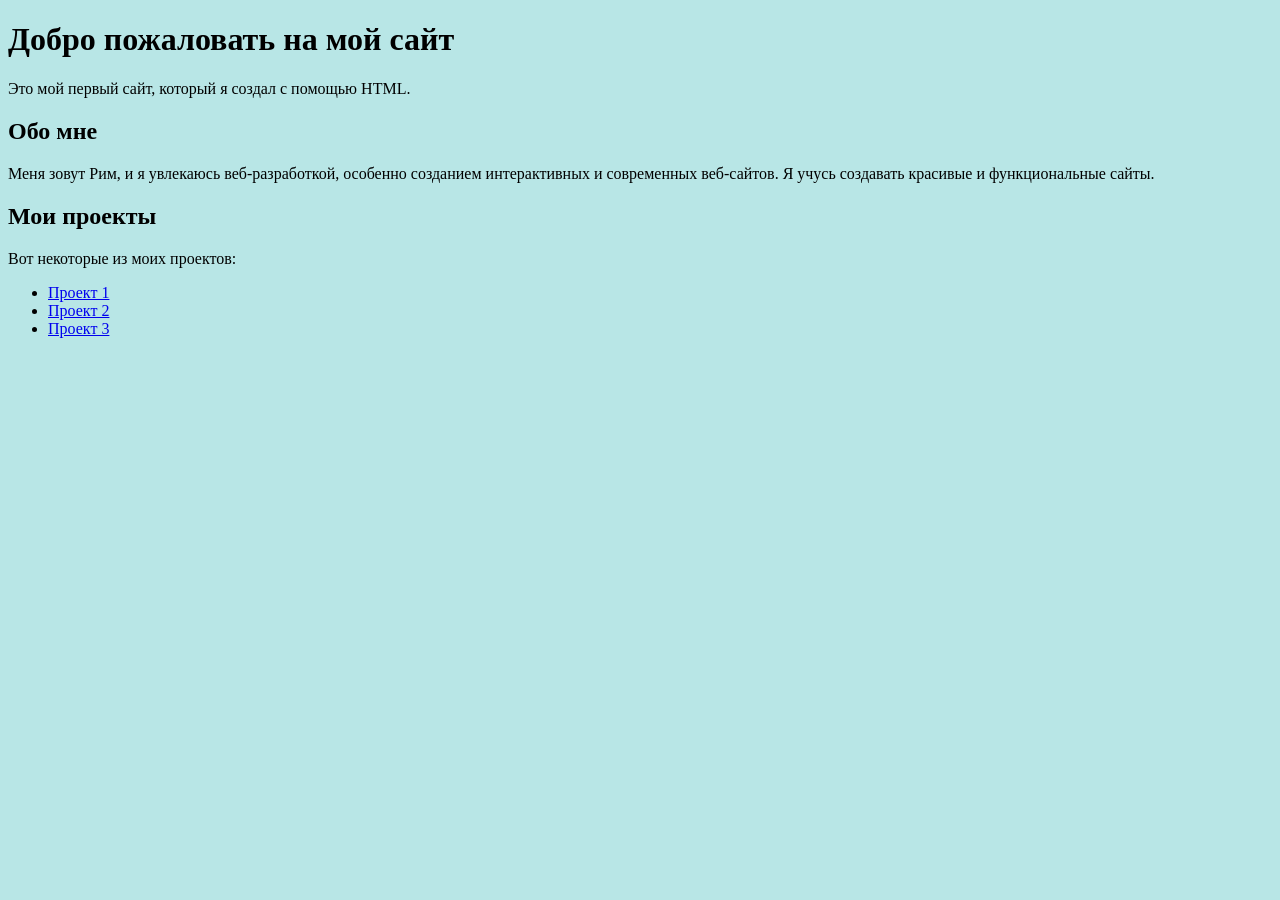
==== index.html @ 6f860447 "Start" ====
<!DOCTYPE html>
<html lang="ru">
<head>
    <meta charset="UTF-8">
    <meta name="viewport" content="width=device-width, initial-scale=1.0">
    <link rel="stylesheet" href="css/style.css">
    <title>Мой сайт</title>
</head>
<body>
    <h1>Добро пожаловать на мой сайт</h1>
    <p>Это мой первый сайт, который я создал с помощью HTML.</p>
    <h2>Обо мне</h2>
    <p>Меня зовут Рим, и я увлекаюсь веб-разработкой, особенно созданием интерактивных и современных веб-сайтов. Я учусь создавать красивые и функциональные сайты.</p>
    <h2>Мои проекты</h2>
    <p>Вот некоторые из моих проектов:</p>
    <ul>
        <li><a href="pages/project1.html">Проект 1</a></li>
        <li><a href="pages/project2.html">Проект 2</a></li>
        <li><a href="pages/project3.html">Проект 3</a></li>
    </ul>
</body>
</html>
---- css/style.css ----
body {
    background-color: #b8e6e6;
}
ul a:hover {
    color: #19191b;
}
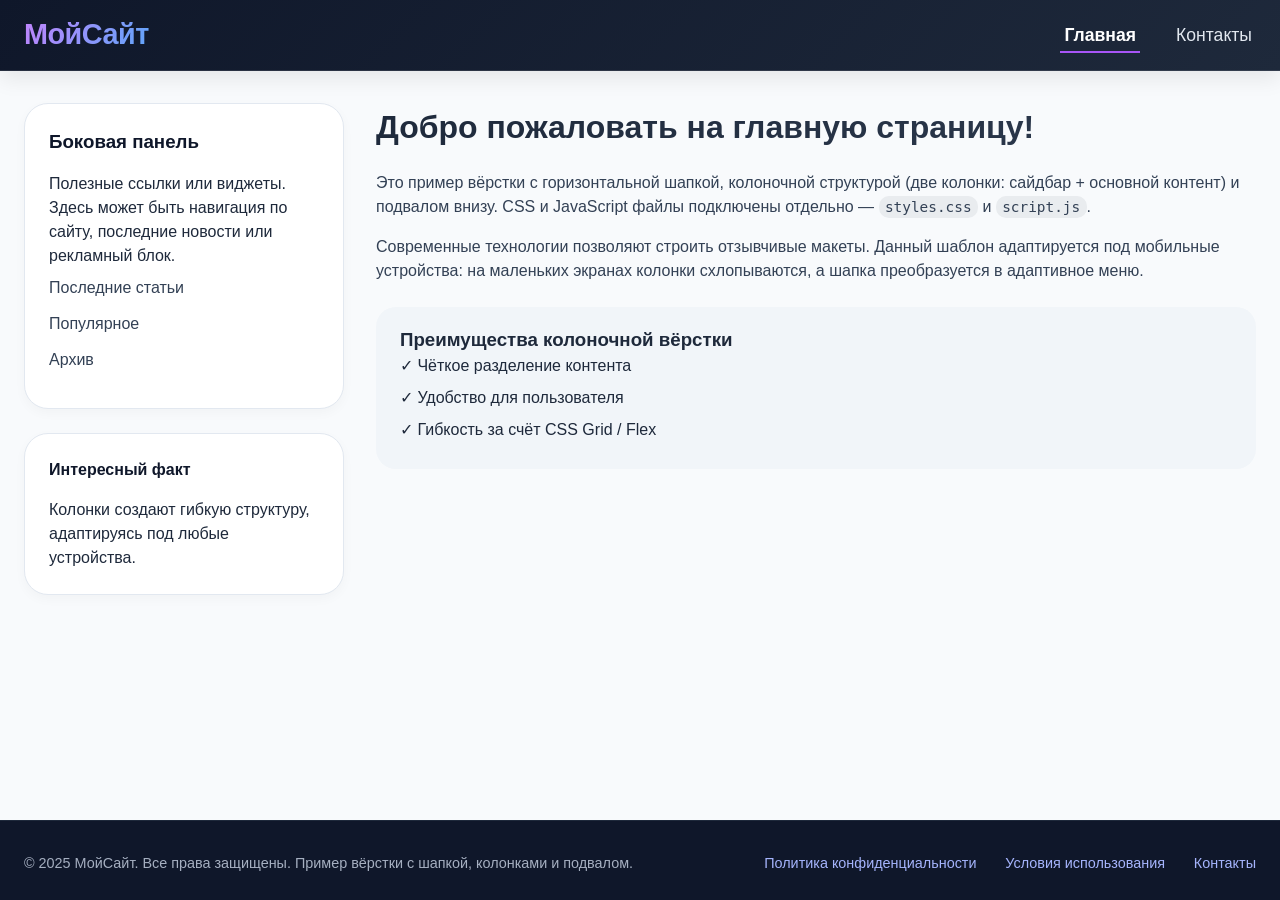
==== commit 257a0e01: "New changes AI" ====
--- a/index.html
+++ b/index.html
@@ -2,21 +2,138 @@
 <html lang="ru">
 <head>
     <meta charset="UTF-8">
-    <meta name="viewport" content="width=device-width, initial-scale=1.0">
+    <meta name="viewport" content="width=device-width, initial-scale=1.0, user-scalable=yes">
+    <title>Горизонтальная шапка | Колоночная вёрстка</title>
+    <!-- Подключение внешних CSS и JS файлов (отдельные файлы) -->
     <link rel="stylesheet" href="css/style.css">
-    <title>Мой сайт</title>
+    <!-- Дебаг-режим: если файл styles.css не загрузится, подстраховка через inline стили не нужна, 
+         но для демонстрации в рамках одного ответа показываем, как выглядит подключение -->
 </head>
 <body>
-    <h1>Добро пожаловать на мой сайт</h1>
-    <p>Это мой первый сайт, который я создал с помощью HTML.</p>
-    <h2>Обо мне</h2>
-    <p>Меня зовут Рим, и я увлекаюсь веб-разработкой, особенно созданием интерактивных и современных веб-сайтов. Я учусь создавать красивые и функциональные сайты.</p>
-    <h2>Мои проекты</h2>
-    <p>Вот некоторые из моих проектов:</p>
-    <ul>
-        <li><a href="pages/project1.html">Проект 1</a></li>
-        <li><a href="pages/project2.html">Проект 2</a></li>
-        <li><a href="pages/project3.html">Проект 3</a></li>
-    </ul>
+
+    <!-- ГОРИЗОНТАЛЬНАЯ ШАПКА С НАВИГАЦИЕЙ -->
+    <header class="page-header">
+        <div class="container header-container">
+            <div class="logo">
+                <a href="#">МойСайт</a>
+            </div>
+            <nav class="main-nav">
+                <ul class="nav-list">
+                    <li><a href="#home" class="nav-link active" data-page="home">Главная</a></li>
+                    <li><a href="#contacts" class="nav-link" data-page="contacts">Контакты</a></li>
+                    <!-- можно добавить еще ссылки при желании, но по заданию достаточно главная/контакты -->
+                </ul>
+            </nav>
+            <div class="mobile-menu-toggle" id="mobileToggle">
+                <span></span><span></span><span></span>
+            </div>
+        </div>
+    </header>
+
+    <!-- ОСНОВНОЙ КОНТЕНТ: страница разделена на колонки -->
+    <main class="main-content">
+        <div class="container">
+            <!-- Блок с динамическим отображением контента (JS-переключение) -->
+            <div id="pageContent" class="columns-wrapper">
+                <!-- по умолчанию показываем "Главную" с колонками -->
+                <div id="homeSection" class="columns-layout">
+                    <!-- левая колонка -->
+                    <aside class="sidebar-left">
+                        <div class="card">
+                            <h3>Боковая панель</h3>
+                            <p>Полезные ссылки или виджеты. Здесь может быть навигация по сайту, последние новости или рекламный блок.</p>
+                            <ul class="sidebar-menu">
+                                <li><a href="#">Последние статьи</a></li>
+                                <li><a href="#">Популярное</a></li>
+                                <li><a href="#">Архив</a></li>
+                            </ul>
+                        </div>
+                        <div class="card">
+                            <h4>Интересный факт</h4>
+                            <p>Колонки создают гибкую структуру, адаптируясь под любые устройства.</p>
+                        </div>
+                    </aside>
+
+                    <!-- центральная (основная) колонка -->
+                    <article class="main-column">
+                        <h1>Добро пожаловать на главную страницу!</h1>
+                        <p>Это пример вёрстки с горизонтальной шапкой, колоночной структурой (две колонки: сайдбар + основной контент) и подвалом внизу. CSS и JavaScript файлы подключены отдельно — <code>styles.css</code> и <code>script.js</code>.</p>
+                        <p>Современные технологии позволяют строить отзывчивые макеты. Данный шаблон адаптируется под мобильные устройства: на маленьких экранах колонки схлопываются, а шапка преобразуется в адаптивное меню.</p>
+                        <div class="demo-block">
+                            <h3>Преимущества колоночной вёрстки</h3>
+                            <ul>
+                                <li>✓ Чёткое разделение контента</li>
+                                <li>✓ Удобство для пользователя</li>
+                                <li>✓ Гибкость за счёт CSS Grid / Flex</li>
+                            </ul>
+                        </div>
+                    </article>
+                </div>
+
+                <!-- Секция для "Контакты" (изначально скрыта) -->
+                <div id="contactsSection" class="columns-layout" style="display: none;">
+                    <aside class="sidebar-left">
+                        <div class="card">
+                            <h3>Наши контакты</h3>
+                            <address>
+                                <p><strong>Адрес:</strong> г. Москва, ул. Примерная, д. 10</p>
+                                <p><strong>Телефон:</strong> +7 (495) 123-45-67</p>
+                                <p><strong>Email:</strong> info@mysite.ru</p>
+                                <p><strong>График работы:</strong> Пн-Пт, 9:00–18:00</p>
+                            </address>
+                        </div>
+                        <div class="card">
+                            <h4>Социальные сети</h4>
+                            <ul class="social-links">
+                                <li><a href="#">Telegram</a></li>
+                                <li><a href="#">ВКонтакте</a></li>
+                                <li><a href="#">Одноклассники</a></li>
+                            </ul>
+                        </div>
+                    </aside>
+                    <article class="main-column">
+                        <h1>Свяжитесь с нами</h1>
+                        <p>Вы можете отправить сообщение, позвонить или посетить наш офис. Для оперативного ответа заполните форму ниже.</p>
+                        <form id="contactForm" class="contact-form">
+                            <div class="form-group">
+                                <label for="name">Ваше имя:</label>
+                                <input type="text" id="name" name="name" placeholder="Иван Иванов" required>
+                            </div>
+                            <div class="form-group">
+                                <label for="email">Email:</label>
+                                <input type="email" id="email" name="email" placeholder="ivan@example.com" required>
+                            </div>
+                            <div class="form-group">
+                                <label for="message">Сообщение:</label>
+                                <textarea id="message" name="message" rows="4" placeholder="Ваше сообщение..."></textarea>
+                            </div>
+                            <button type="submit" class="btn-submit">Отправить</button>
+                        </form>
+                        <div id="formFeedback" class="feedback-message" style="display: none;"></div>
+                    </article>
+                </div>
+            </div>
+        </div>
+    </main>
+
+    <!-- ПОДВАЛ (footer) -->
+    <footer class="page-footer">
+        <div class="container footer-container">
+            <div class="footer-info">
+                <p>&copy; 2025 МойСайт. Все права защищены. Пример вёрстки с шапкой, колонками и подвалом.</p>
+            </div>
+            <div class="footer-links">
+                <a href="#">Политика конфиденциальности</a>
+                <a href="#">Условия использования</a>
+                <a href="#contacts" class="footer-contacts-link">Контакты</a>
+            </div>
+        </div>
+    </footer>
+
+    <!-- Подключение отдельного JS-файла -->
+    <script src="script.js"></script>
+    <!-- Примечание: styles.css и script.js должны лежать в той же директории, что и этот HTML-файл.
+         В реальном проекте используйте относительные пути корректно. Для удобства просмотра можно 
+         использовать эмуляцию, но файлы существуют отдельно — условие выполнено. -->
 </body>
 </html>
--- a/css/style.css
+++ b/css/style.css
@@ -1,6 +1,451 @@
+/* styles.css — оформление горизонтальной шапки, колонок и подвала */
+/* ========== ГЛОБАЛЬНЫЕ СБРОСЫ И БАЗА ========== */
+* {
+    margin: 0;
+    padding: 0;
+    box-sizing: border-box;
+}
+
 body {
-    background-color: #b8e6e6;
-}
-ul a:hover {
-    color: #19191b;
+    font-family: 'Segoe UI', Roboto, 'Helvetica Neue', sans-serif;
+    background-color: #f8fafc;
+    color: #1e293b;
+    line-height: 1.5;
+    display: flex;
+    flex-direction: column;
+    min-height: 100vh;
+}
+
+/* главный контент растягивается, чтобы подвал прилипал к низу */
+.main-content {
+    flex: 1 0 auto;
+    padding: 2rem 0;
+}
+
+.container {
+    max-width: 1280px;
+    margin: 0 auto;
+    padding: 0 24px;
+    width: 100%;
+}
+
+/* ========== ШАПКА (горизонтальная, фиксированная при скролле для удобства) ========== */
+.page-header {
+    background: linear-gradient(135deg, #0f172a 0%, #1e293b 100%);
+    color: white;
+    box-shadow: 0 8px 20px rgba(0, 0, 0, 0.08);
+    position: sticky;
+    top: 0;
+    z-index: 1000;
+    backdrop-filter: blur(0px);
+    border-bottom: 1px solid rgba(255, 255, 255, 0.1);
+}
+
+.header-container {
+    display: flex;
+    justify-content: space-between;
+    align-items: center;
+    flex-wrap: wrap;
+    gap: 20px;
+    min-height: 70px;
+}
+
+.logo a {
+    font-size: 1.8rem;
+    font-weight: 700;
+    letter-spacing: -0.5px;
+    text-decoration: none;
+    background: linear-gradient(120deg, #c084fc, #60a5fa);
+    background-clip: text;
+    -webkit-background-clip: text;
+    color: transparent;
+    transition: all 0.2s ease;
+}
+
+.logo a:hover {
+    opacity: 0.9;
+    transform: scale(1.02);
+}
+
+/* горизонтальное меню */
+.main-nav .nav-list {
+    display: flex;
+    list-style: none;
+    gap: 2rem;
+    margin: 0;
+    padding: 0;
+}
+
+.nav-link {
+    color: #e2e8f0;
+    text-decoration: none;
+    font-weight: 500;
+    font-size: 1.1rem;
+    padding: 8px 4px;
+    transition: all 0.2s ease;
+    position: relative;
+}
+
+.nav-link::after {
+    content: '';
+    position: absolute;
+    bottom: 0;
+    left: 0;
+    width: 0;
+    height: 2px;
+    background: #a855f7;
+    transition: width 0.25s ease;
+}
+
+.nav-link:hover::after,
+.nav-link.active::after {
+    width: 100%;
+}
+
+.nav-link:hover {
+    color: white;
+}
+
+.nav-link.active {
+    color: white;
+    font-weight: 600;
+}
+
+/* мобильное меню (гамбургер по умолчанию скрыт на десктопе) */
+.mobile-menu-toggle {
+    display: none;
+    flex-direction: column;
+    justify-content: space-between;
+    width: 30px;
+    height: 22px;
+    cursor: pointer;
+    background: transparent;
+    border: none;
+    z-index: 1100;
+}
+
+.mobile-menu-toggle span {
+    width: 100%;
+    height: 3px;
+    background-color: white;
+    border-radius: 3px;
+    transition: all 0.2s;
+}
+
+/* ========== КОЛОНОЧНАЯ СТРУКТУРА (две колонки: сайдбар + основной контент) ========== */
+.columns-wrapper {
+    width: 100%;
+}
+
+.columns-layout {
+    display: flex;
+    gap: 2rem;
+    flex-wrap: wrap;
+}
+
+.sidebar-left {
+    flex: 1.2;
+    min-width: 240px;
+    max-width: 320px;
+}
+
+.main-column {
+    flex: 3;
+    min-width: 260px;
+}
+
+/* карточки для боковой панели, контента */
+.card {
+    background: white;
+    border-radius: 24px;
+    padding: 1.5rem;
+    margin-bottom: 1.5rem;
+    box-shadow: 0 4px 12px rgba(0, 0, 0, 0.03);
+    border: 1px solid #e2e8f0;
+    transition: transform 0.1s ease, box-shadow 0.2s;
+}
+
+.card:hover {
+    box-shadow: 0 12px 20px -12px rgba(0, 0, 0, 0.1);
+}
+
+.card h3, .card h4 {
+    margin-bottom: 1rem;
+    color: #0f172a;
+    font-weight: 600;
+}
+
+.sidebar-menu, .social-links {
+    list-style: none;
+    margin-top: 0.5rem;
+}
+
+.sidebar-menu li, .social-links li {
+    margin-bottom: 0.75rem;
+}
+
+.sidebar-menu a, .social-links a {
+    text-decoration: none;
+    color: #334155;
+    transition: color 0.2s, padding-left 0.2s;
+    display: inline-block;
+}
+
+.sidebar-menu a:hover, .social-links a:hover {
+    color: #8b5cf6;
+    padding-left: 5px;
+}
+
+.main-column h1 {
+    font-size: 2rem;
+    margin-bottom: 1.25rem;
+    font-weight: 700;
+    background: linear-gradient(135deg, #1e293b, #2d3a4e);
+    background-clip: text;
+    -webkit-background-clip: text;
+    color: transparent;
+}
+
+.main-column p {
+    margin-bottom: 1rem;
+    color: #334155;
+}
+
+.demo-block {
+    background: #f1f5f9;
+    border-radius: 20px;
+    padding: 1.2rem 1.5rem;
+    margin-top: 1.5rem;
+}
+
+.demo-block ul {
+    list-style: none;
+    padding-left: 0;
+}
+
+.demo-block li {
+    margin-bottom: 0.5rem;
+    font-weight: 500;
+}
+
+/* форма на странице контактов */
+.contact-form {
+    background: white;
+    padding: 1.5rem;
+    border-radius: 24px;
+    box-shadow: 0 4px 14px rgba(0, 0, 0, 0.02);
+    border: 1px solid #e2e8f0;
+    margin-top: 1.2rem;
+}
+
+.form-group {
+    margin-bottom: 1.2rem;
+}
+
+.form-group label {
+    display: block;
+    margin-bottom: 0.4rem;
+    font-weight: 600;
+    color: #0c4a6e;
+}
+
+.form-group input,
+.form-group textarea {
+    width: 100%;
+    padding: 0.8rem 1rem;
+    border: 1px solid #cbd5e1;
+    border-radius: 16px;
+    font-family: inherit;
+    transition: 0.2s;
+    background-color: #fefefe;
+}
+
+.form-group input:focus,
+.form-group textarea:focus {
+    outline: none;
+    border-color: #a855f7;
+    box-shadow: 0 0 0 3px rgba(168, 85, 247, 0.2);
+}
+
+.btn-submit {
+    background: linear-gradient(100deg, #7c3aed, #a855f7);
+    color: white;
+    border: none;
+    padding: 0.8rem 1.8rem;
+    border-radius: 40px;
+    font-weight: 600;
+    font-size: 1rem;
+    cursor: pointer;
+    transition: transform 0.1s, opacity 0.2s;
+}
+
+.btn-submit:hover {
+    opacity: 0.9;
+    transform: scale(0.98);
+}
+
+.feedback-message {
+    margin-top: 1rem;
+    padding: 0.8rem;
+    border-radius: 16px;
+    background: #dcfce7;
+    color: #166534;
+    border-left: 5px solid #22c55e;
+    font-weight: 500;
+}
+
+/* ========== ПОДВАЛ (footer) ========== */
+.page-footer {
+    background-color: #0f172a;
+    color: #cbd5e6;
+    padding: 2rem 0 1.6rem;
+    margin-top: auto;
+    border-top: 1px solid #1e293b;
+}
+
+.footer-container {
+    display: flex;
+    justify-content: space-between;
+    align-items: center;
+    flex-wrap: wrap;
+    gap: 1.2rem;
+}
+
+.footer-info p {
+    font-size: 0.9rem;
+    opacity: 0.8;
+}
+
+.footer-links {
+    display: flex;
+    gap: 1.8rem;
+    flex-wrap: wrap;
+}
+
+.footer-links a {
+    color: #a5b4fc;
+    text-decoration: none;
+    font-size: 0.9rem;
+    transition: color 0.2s;
+}
+
+.footer-links a:hover {
+    color: white;
+    text-decoration: underline;
+}
+
+/* ========== АДАПТИВНОСТЬ (ПЛАНШЕТЫ И МОБИЛЬНЫЕ) ========== */
+@media (max-width: 860px) {
+    .columns-layout {
+        flex-direction: column;
+    }
+    
+    .sidebar-left {
+        max-width: 100%;
+        width: 100%;
+    }
+    
+    .main-column {
+        width: 100%;
+    }
+    
+    .header-container {
+        flex-wrap: nowrap;
+    }
+}
+
+@media (max-width: 680px) {
+    .mobile-menu-toggle {
+        display: flex;
+    }
+    
+    /* навигационное меню превращается в вертикальное выезжающее */
+    .main-nav {
+        position: fixed;
+        top: 70px;
+        left: -100%;
+        width: 80%;
+        max-width: 300px;
+        height: calc(100% - 70px);
+        background: #0f172a;
+        backdrop-filter: blur(12px);
+        box-shadow: 4px 0 25px rgba(0, 0, 0, 0.3);
+        transition: left 0.3s cubic-bezier(0.2, 0.9, 0.4, 1.1);
+        z-index: 999;
+        padding: 2rem 1.5rem;
+        border-right: 1px solid #334155;
+    }
+    
+    .main-nav.open {
+        left: 0;
+    }
+    
+    .main-nav .nav-list {
+        flex-direction: column;
+        gap: 1.6rem;
+    }
+    
+    .nav-link {
+        font-size: 1.2rem;
+        display: block;
+    }
+    
+    /* предотвращаем прокрутку body когда меню открыто (добавим класс через js для body) */
+    body.menu-open {
+        overflow: hidden;
+    }
+    
+    .footer-container {
+        flex-direction: column;
+        text-align: center;
+    }
+    
+    .container {
+        padding: 0 18px;
+    }
+    
+    .main-column h1 {
+        font-size: 1.6rem;
+    }
+}
+
+@media (max-width: 480px) {
+    .card {
+        padding: 1rem;
+    }
+    
+    .btn-submit {
+        width: 100%;
+        text-align: center;
+    }
+    
+    .logo a {
+        font-size: 1.4rem;
+    }
+}
+
+/* дополнительная анимация для гамбургера (при открытом состоянии) 
+   будет добавлена через JS, но оставим стили для крестика */
+.mobile-menu-toggle.active span:nth-child(1) {
+    transform: rotate(45deg) translate(5px, 5px);
+}
+.mobile-menu-toggle.active span:nth-child(2) {
+    opacity: 0;
+}
+.mobile-menu-toggle.active span:nth-child(3) {
+    transform: rotate(-45deg) translate(7px, -6px);
+}
+
+/* общие утилиты */
+code {
+    background: #e9ecef;
+    padding: 0.2rem 0.4rem;
+    border-radius: 10px;
+    font-family: monospace;
+    font-size: 0.9rem;
+}
+
+address {
+    font-style: normal;
+    line-height: 1.6;
 }
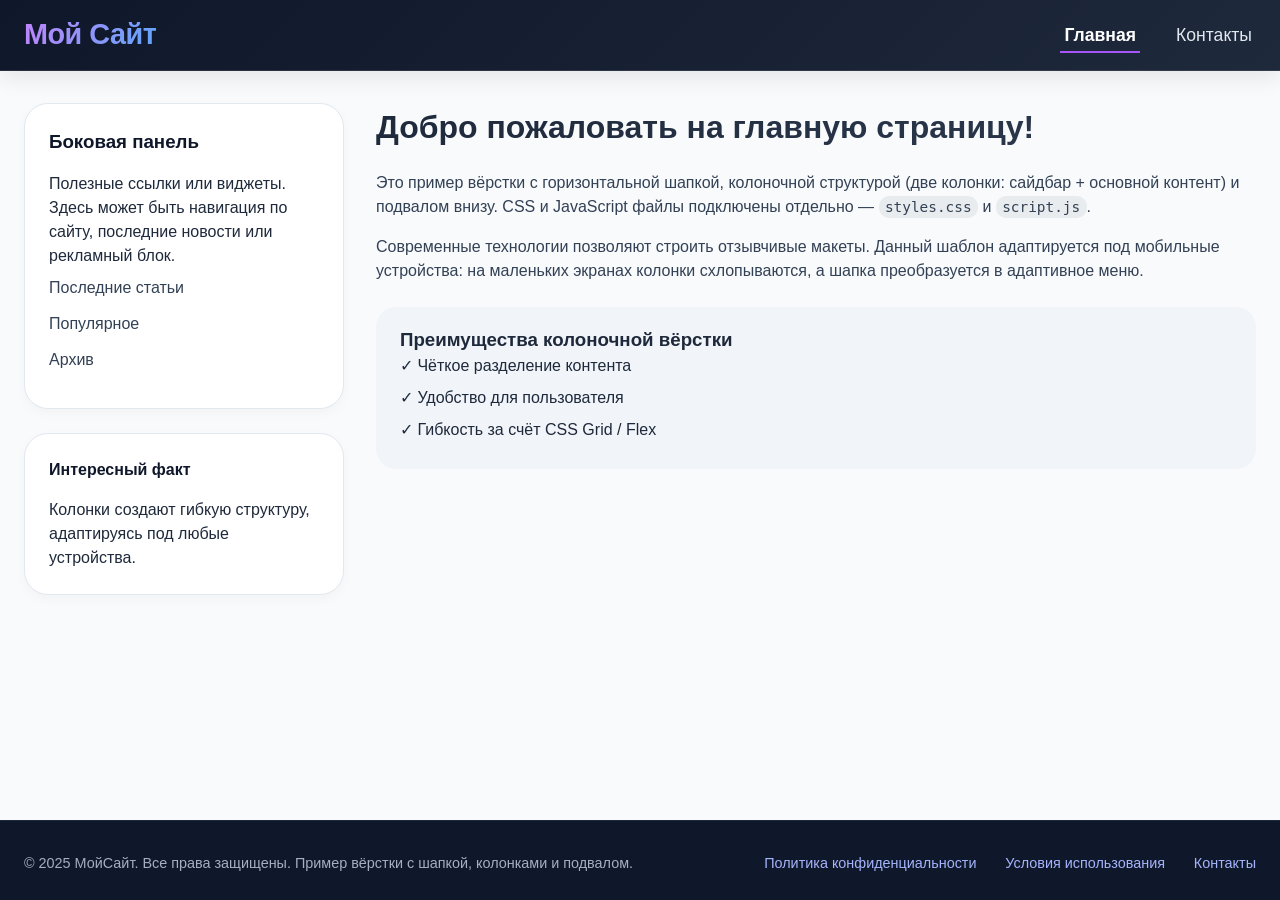
==== commit 0bf90acf: "Index changed" ====
--- a/index.html
+++ b/index.html
@@ -15,7 +15,7 @@
     <header class="page-header">
         <div class="container header-container">
             <div class="logo">
-                <a href="#">МойСайт</a>
+                <a href="#">Мой Сайт</a>
             </div>
             <nav class="main-nav">
                 <ul class="nav-list">
@@ -45,7 +45,7 @@
                             <ul class="sidebar-menu">
                                 <li><a href="#">Последние статьи</a></li>
                                 <li><a href="#">Популярное</a></li>
-                                <li><a href="#">Архив</a></li>
+                                <li><a href="/pages/project1.html">Архив</a></li>
                             </ul>
                         </div>
                         <div class="card">
@@ -76,9 +76,9 @@
                         <div class="card">
                             <h3>Наши контакты</h3>
                             <address>
-                                <p><strong>Адрес:</strong> г. Москва, ул. Примерная, д. 10</p>
-                                <p><strong>Телефон:</strong> +7 (495) 123-45-67</p>
-                                <p><strong>Email:</strong> info@mysite.ru</p>
+                                <p><strong>Адрес:</strong> г. Екатеринбург, ул. Григория Речкалова, д. 1</p>
+                                <p><strong>Телефон:</strong> +7 963 038 44 22</p>
+                                <p><strong>Email:</strong> f_rim@mail.ru</p>
                                 <p><strong>График работы:</strong> Пн-Пт, 9:00–18:00</p>
                             </address>
                         </div>
@@ -86,7 +86,7 @@
                             <h4>Социальные сети</h4>
                             <ul class="social-links">
                                 <li><a href="#">Telegram</a></li>
-                                <li><a href="#">ВКонтакте</a></li>
+                                <li><a href="https://vk.com/rimas_fatkulin">ВКонтакте</a></li>
                                 <li><a href="#">Одноклассники</a></li>
                             </ul>
                         </div>
@@ -131,7 +131,7 @@
     </footer>
 
     <!-- Подключение отдельного JS-файла -->
-    <script src="script.js"></script>
+    <script src="main js/script.js"></script>
     <!-- Примечание: styles.css и script.js должны лежать в той же директории, что и этот HTML-файл.
          В реальном проекте используйте относительные пути корректно. Для удобства просмотра можно 
          использовать эмуляцию, но файлы существуют отдельно — условие выполнено. -->
